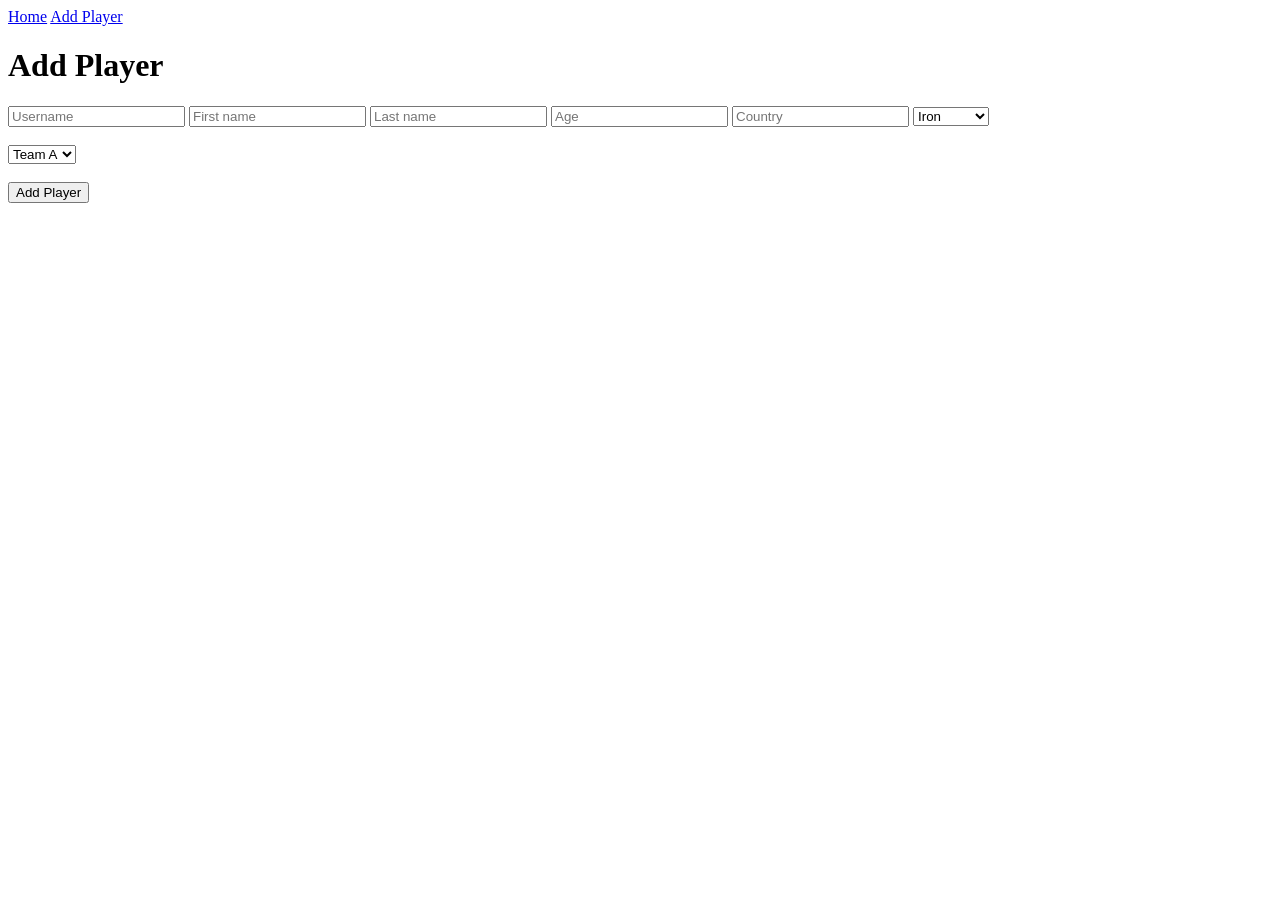
==== addplayer.html @ 9e6c1c35 "Edit button for player information is fixed." ====
<!doctype html>
<html lang="en">
  <head>
    <meta charset="UTF-8" />
    <title>Add Player</title>
    <link rel="stylesheet" href="style.css" />
    <script src="app.js"></script>
  </head>
  <body>
    <nav>
      <a href="index.html">Home</a>
      <a href="addplayer.html">Add Player</a>
    </nav>
    <h1>Add Player</h1>
    <form id="playerForm">
      <input id="username" placeholder="Username" required />
      <input id="firstname" placeholder="First name" required />
      <input id="lastname" placeholder="Last name" required />
      <input id="age" type="number" placeholder="Age" required />
      <input id="country" placeholder="Country" required />
      <select id="ranking">
        <option>Iron</option>
        <option>Bronze</option>
        <option>Silver</option>
        <option>Gold</option>
        <option>Diamond</option>
      </select>
      <br /><br />
      <select id="teamSelect"></select>
      <br /><br />
      <button>Add Player</button>
    </form>
    <p id="error"></p>

    <script>
      renderAddPlayer();
    </script>
  </body>
</html>
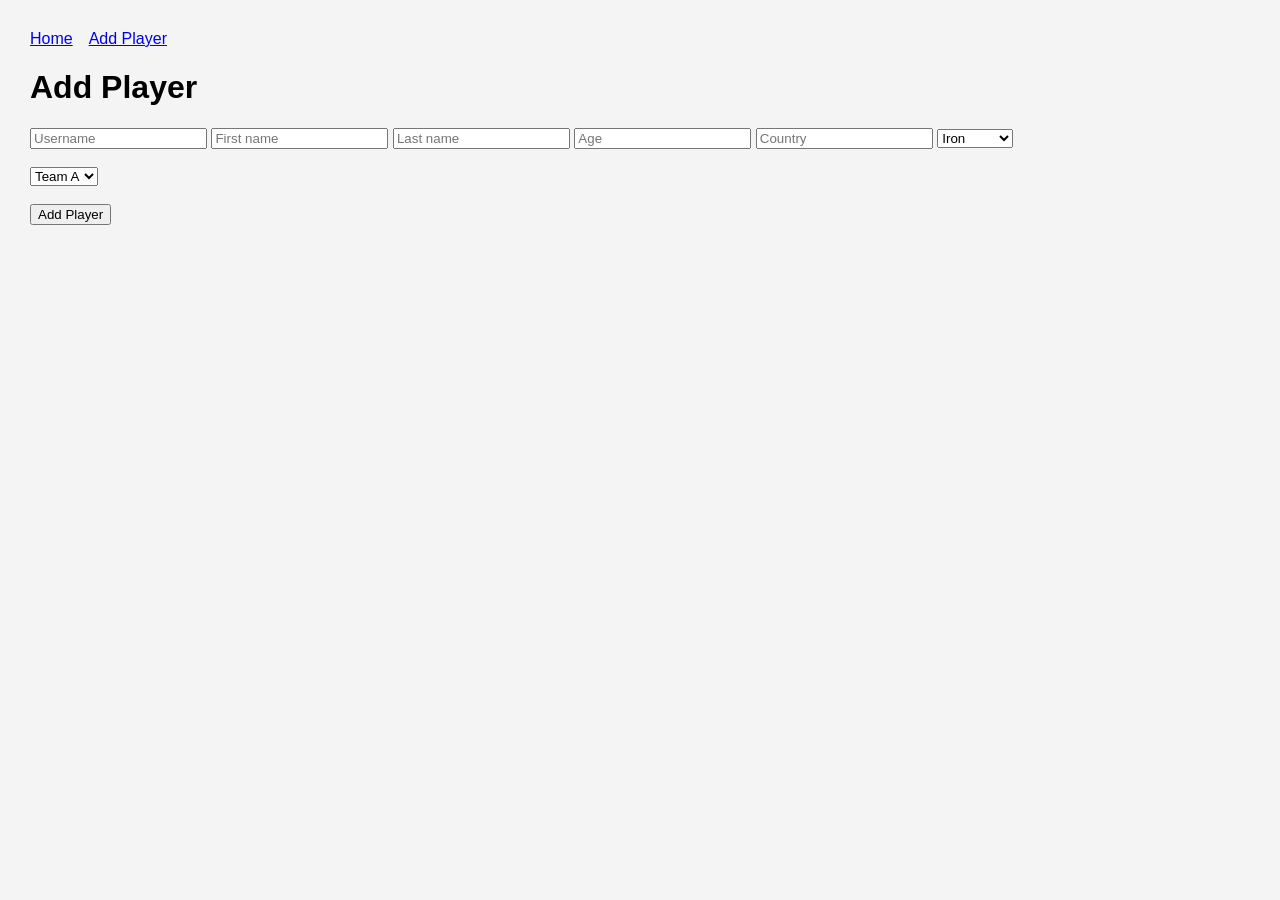
==== commit aea58d75: "Responsive App" ====
--- a/addplayer.html
+++ b/addplayer.html
@@ -2,6 +2,7 @@
 <html lang="en">
   <head>
     <meta charset="UTF-8" />
+    <meta name="viewport" content="width=device-width, initial-scale=1.0" />
     <title>Add Player</title>
     <link rel="stylesheet" href="style.css" />
     <script src="app.js"></script>
--- a/style.css
+++ b/style.css
@@ -0,0 +1,99 @@
+* {
+  box-sizing: border-box;
+}
+
+body {
+  font-family: Arial, sans-serif;
+  background: #f4f4f4;
+  margin: 0;
+  padding: 30px;
+  overflow-x: hidden;
+}
+
+nav {
+  display: flex;
+  gap: 16px;
+  flex-wrap: wrap;
+  margin-bottom: 20px;
+}
+
+nav a {
+  margin-right: 0;
+}
+
+.teams {
+  display: flex;
+  gap: 40px;
+  margin-top: 20px;
+  align-items: flex-start;
+}
+
+.team {
+  background: white;
+  padding: 20px;
+  border-radius: 10px;
+  width: 250px;
+  max-width: 100%;
+}
+
+.player {
+  display: flex;
+  justify-content: space-between;
+  align-items: center;
+  gap: 10px;
+  margin: 8px 0;
+  flex-wrap: wrap;
+}
+
+.player span {
+  cursor: pointer;
+  color: blue;
+  overflow-wrap: break-word;
+  word-break: break-word;
+}
+
+.profile {
+  width: 100%;
+  max-width: 500px;
+  background: white;
+  padding: 20px;
+  border-radius: 10px;
+  overflow-wrap: break-word;
+  word-break: break-word;
+}
+
+input,
+select,
+button {
+  max-width: 100%;
+}
+
+@media (max-width: 768px) {
+  body {
+    padding: 15px;
+  }
+
+  nav {
+    flex-direction: column;
+    gap: 10px;
+  }
+
+  .teams {
+    flex-direction: column;
+    gap: 20px;
+  }
+
+  .team {
+    width: 100%;
+  }
+
+  .profile {
+    width: 100%;
+    padding: 16px;
+  }
+
+  .player {
+    flex-direction: column;
+    align-items: flex-start;
+  }
+}
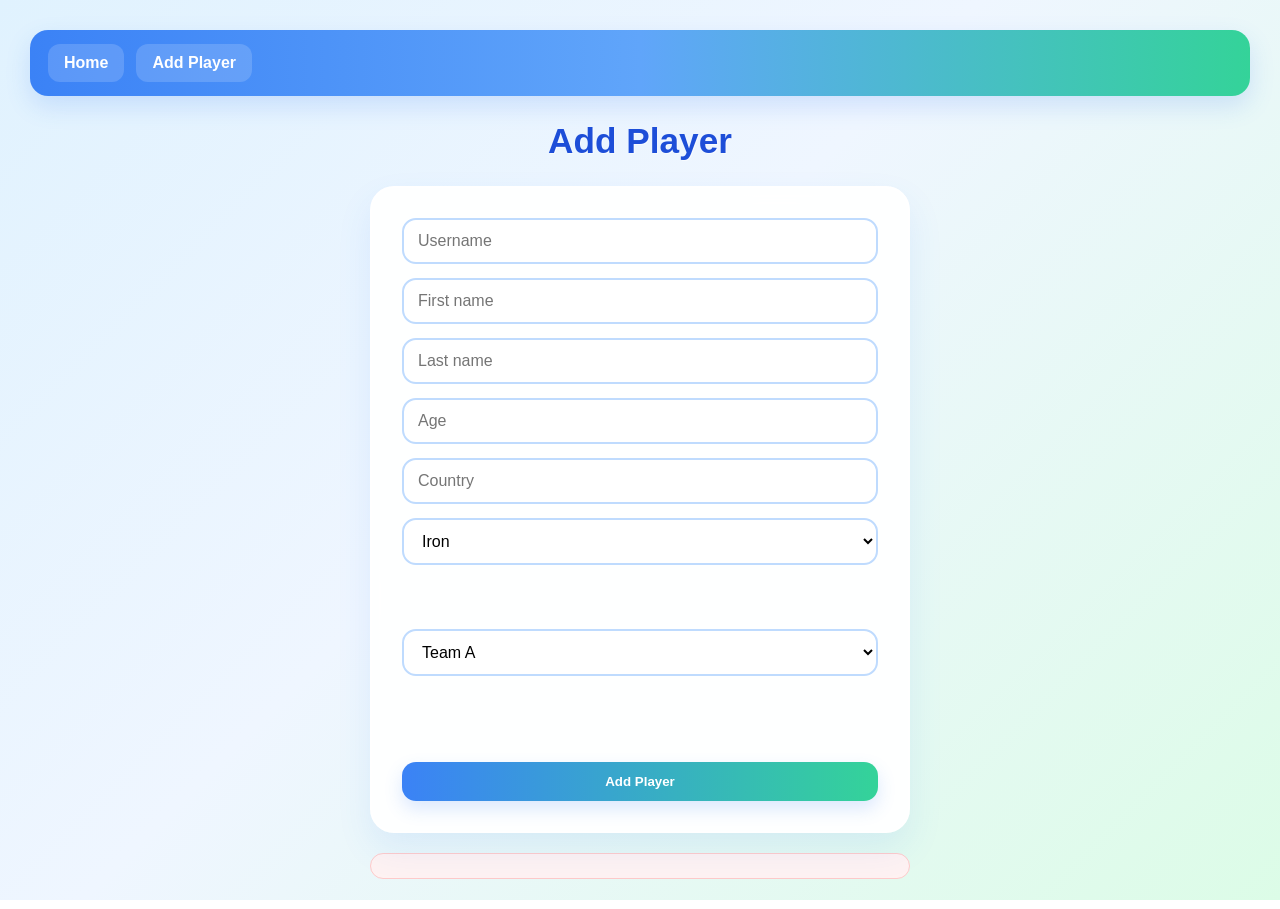
==== commit e3b8f930: "Merge Fridas Branch to develop" ====
--- a/addplayer.html
+++ b/addplayer.html
@@ -29,6 +29,7 @@
       <br /><br />
       <select id="teamSelect"></select>
       <br /><br />
+      <p id="teamInfo" class="muted"></p>
       <button>Add Player</button>
     </form>
     <p id="error"></p>
--- a/style.css
+++ b/style.css
@@ -53,6 +53,250 @@
 }
 
 .profile {
+    background: white;
+    padding: 30px;
+    border-radius: 10px;
+    width: 300px;
+}
+
+* {
+    box-sizing: border-box;
+    margin: 0;
+    padding: 0;
+}
+
+body {
+    font-family: Arial, sans-serif;
+    min-height: 100vh;
+    padding: 30px;
+    color: #374151;
+    background: linear-gradient(135deg, #e0f2fe 0%, #eff6ff 45%, #dcfce7 100%);
+    background-attachment: fixed;
+}
+
+h1 {
+    text-align: center;
+    margin: 25px 0;
+    font-size: 2.2rem;
+    color: #1d4ed8;
+    text-shadow: 1px 1px 0 rgba(255, 255, 255, 0.6);
+}
+
+h2 {
+    margin-bottom: 12px;
+    color: #15803d;
+}
+
+nav {
+    display: flex;
+    flex-wrap: wrap;
+    gap: 12px;
+    margin-bottom: 25px;
+    padding: 14px 18px;
+    border-radius: 18px;
+    background: linear-gradient(90deg, #3b82f6, #60a5fa, #34d399);
+    box-shadow: 0 10px 24px rgba(59, 130, 246, 0.18);
+}
+
+nav a {
+    text-decoration: none;
+    color: white;
+    font-weight: bold;
+    padding: 10px 16px;
+    border-radius: 12px;
+    background: rgba(255, 255, 255, 0.16);
+    transition: 0.25s ease;
+}
+
+nav a:hover {
+    background: rgba(255, 255, 255, 0.28);
+    transform: translateY(-2px);
+}
+
+.rename {
+    display: flex;
+    flex-wrap: wrap;
+    gap: 12px;
+    justify-content: center;
+    margin-bottom: 25px;
+    padding: 20px;
+    border-radius: 20px;
+    background: rgba(255, 255, 255, 0.84);
+    backdrop-filter: blur(8px);
+    box-shadow: 0 12px 28px rgba(59, 130, 246, 0.08);
+}
+
+input,
+select {
+    padding: 12px 14px;
+    border: 2px solid #bfdbfe;
+    border-radius: 14px;
+    outline: none;
+    font-size: 1rem;
+    background: rgba(255, 255, 255, 0.95);
+    transition: 0.2s ease;
+}
+
+input:focus,
+select:focus {
+    border-color: #60a5fa;
+    box-shadow: 0 0 0 4px rgba(96, 165, 250, 0.14);
+}
+
+button {
+    border: none;
+    border-radius: 14px;
+    padding: 12px 16px;
+    font-weight: bold;
+    cursor: pointer;
+    color: white;
+    background: linear-gradient(90deg, #3b82f6, #34d399);
+    transition: 0.25s ease;
+    box-shadow: 0 8px 18px rgba(59, 130, 246, 0.18);
+}
+
+button:hover {
+    transform: translateY(-2px) scale(1.02);
+    box-shadow: 0 12px 22px rgba(52, 211, 153, 0.24);
+}
+
+button:active {
+    transform: scale(0.98);
+}
+
+.teams {
+    display: flex;
+    flex-wrap: wrap;
+    gap: 24px;
+    justify-content: center;
+    margin-top: 20px;
+}
+
+.team {
+    background: rgba(255, 255, 255, 0.92);
+    border: 2px solid rgba(255, 255, 255, 0.7);
+    padding: 22px;
+    border-radius: 24px;
+    width: 320px;
+    box-shadow: 0 16px 34px rgba(59, 130, 246, 0.1);
+    backdrop-filter: blur(8px);
+    transition: 0.25s ease;
+}
+
+.team:hover {
+    transform: translateY(-4px);
+    box-shadow: 0 20px 38px rgba(52, 211, 153, 0.14);
+}
+
+ul {
+    list-style: none;
+    margin-top: 12px;
+}
+
+.player {
+    display: flex;
+    justify-content: space-between;
+    align-items: center;
+    gap: 10px;
+    margin: 10px 0;
+    padding: 12px 14px;
+    border-radius: 16px;
+    background: linear-gradient(90deg, #eff6ff, #ecfeff, #ecfdf5);
+    border: 1px solid #dbeafe;
+}
+
+.player span {
+    cursor: pointer;
+    color: #1d4ed8;
+    font-weight: bold;
+    transition: 0.2s ease;
+    word-break: break-word;
+}
+
+.player span:hover {
+    color: #0ea5e9;
+    text-decoration: underline;
+}
+
+form {
+    max-width: 540px;
+    margin: 20px auto;
+    padding: 30px;
+    border-radius: 24px;
+    background: rgba(255, 255, 255, 0.94);
+    box-shadow: 0 16px 34px rgba(59, 130, 246, 0.1);
+    backdrop-filter: blur(8px);
+    display: flex;
+    flex-direction: column;
+    gap: 14px;
+    border: 2px solid rgba(255, 255, 255, 0.75);
+}
+
+form button {
+    margin-top: 8px;
+}
+
+#error {
+    max-width: 540px;
+    margin: 14px auto 0;
+    padding: 12px 14px;
+    border-radius: 14px;
+    font-weight: bold;
+    color: #b91c1c;
+    background: #fef2f2;
+    border: 1px solid #fecaca;
+    text-align: center;
+    min-height: 20px;
+}
+
+#profile {
+    display: flex;
+    justify-content: center;
+    margin-top: 30px;
+}
+
+.profile {
+    background: rgba(255, 255, 255, 0.95);
+    padding: 32px;
+    border-radius: 26px;
+    width: 100%;
+    max-width: 440px;
+    box-shadow: 0 18px 38px rgba(59, 130, 246, 0.12);
+    backdrop-filter: blur(8px);
+    border: 2px solid rgba(255, 255, 255, 0.75);
+}
+
+.profile h2 {
+    margin-bottom: 18px;
+    font-size: 1.9rem;
+    text-align: center;
+    color: #1d4ed8;
+}
+
+.profile p {
+    margin: 12px 0;
+    padding: 10px 12px;
+    border-radius: 14px;
+    background: linear-gradient(90deg, #eff6ff, #ecfeff, #ecfdf5);
+    border: 1px solid #dbeafe;
+}
+
+.profile button {
+    width: 100%;
+    margin-top: 18px;
+}
+
+small {
+    display: inline-block;
+    margin-top: 6px;
+    font-size: 0.9rem;
+    color: #15803d;
+    font-weight: bold;
+}
+
+p {
+    line-height: 1.5;
+}
   width: 100%;
   max-width: 500px;
   background: white;
@@ -95,5 +339,83 @@
   .player {
     flex-direction: column;
     align-items: flex-start;
-  }
-}
+@media (max-width: 768px) {
+  body {
+    padding: 15px;
+  }
+
+  nav {
+    flex-direction: column;
+    gap: 10px;
+  }
+
+  .rename {
+    flex-direction: column;
+    align-items: stretch;
+  }
+
+  .teams {
+    flex-direction: column;
+    gap: 20px;
+  }
+
+  .team {
+    width: 100%;
+    max-width: 100%;
+  }
+
+  .player {
+    flex-direction: column;
+    align-items: flex-start;
+    flex-wrap: wrap;
+  }
+
+  .profile {
+    width: 100%;
+    max-width: 100%;
+    padding: 20px;
+  }
+
+  form {
+    width: 100%;
+    padding: 20px;
+  }
+
+  input,
+  select,
+  button {
+    width: 100%;
+    max-width: 100%;
+  }
+}
+
+@media (max-width: 480px) {
+  body {
+    padding: 12px;
+  }
+
+  nav a {
+    width: 100%;
+    text-align: center;
+  }
+
+  .team,
+  .profile,
+  form {
+    width: 100%;
+    max-width: 100%;
+    padding: 16px;
+  }
+
+  .player span,
+  .profile,
+  .profile p,
+  .team {
+    overflow-wrap: break-word;
+    word-break: break-word;
+  }
+
+  button {
+    width: 100%;
+  }
+}
